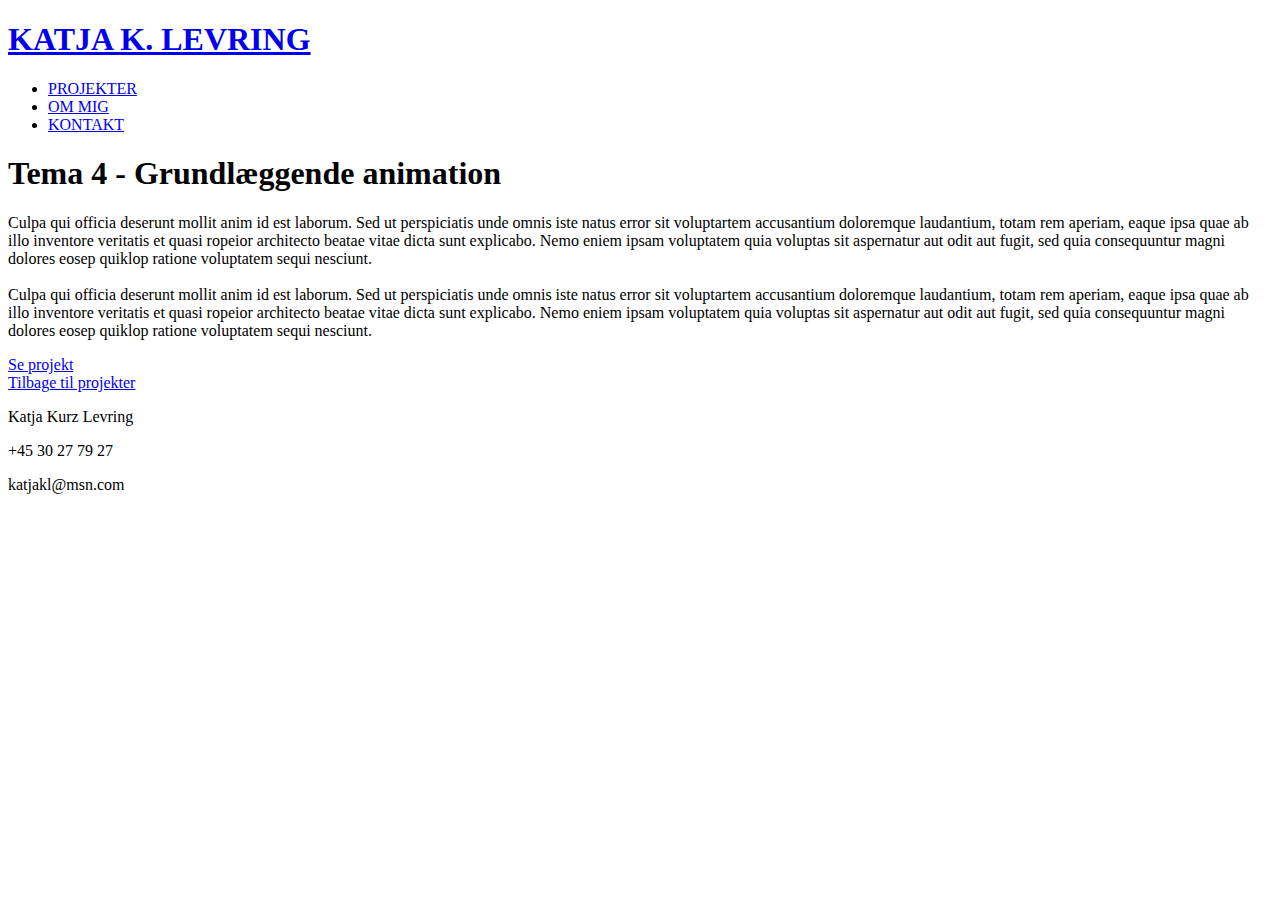
==== animation.html @ d4fc1a8b "animation.html commit" ====
<!DOCTYPE html>
<html lang="da">
<head>
    <meta charset="utf-8">
    <meta name="viewport" content="width=device-width, initial-scale=1.0">
    <title>Tema 4 - Grundlæggende animation</title>
    <link rel="preconnect" href="https://fonts.gstatic.com">
    <link href="https://fonts.googleapis.com/css2?family=Lato&family=Mukta&display=swap" rel="stylesheet">
    <link rel="stylesheet" href="styles/style.css">
</head>

<header>
    <h1><a href="index.html">KATJA K. LEVRING</a></h1>
    <nav>
        <ul class="links">
            <li><a href="projekter.html">PROJEKTER</a></li>
            <li><a href="om_mig.html">OM MIG</a></li>
            <li><a href="kontakt.html">KONTAKT</a></li>
        </ul>
    </nav>
</header>

<body>

    <main>
        
        <section class="animation_text">
            <h1>Tema 4 - Grundlæggende animation</h1>
            <p>Culpa qui officia deserunt mollit anim id est laborum. Sed ut perspiciatis unde omnis iste natus error sit voluptartem accusantium doloremque laudantium, totam rem aperiam, eaque ipsa quae ab illo inventore veritatis et quasi ropeior architecto beatae vitae dicta sunt explicabo. Nemo eniem ipsam voluptatem quia voluptas sit aspernatur aut odit aut fugit, sed quia consequuntur magni dolores eosep quiklop ratione voluptatem sequi nesciunt. <br> <br> Culpa qui officia deserunt mollit anim id est laborum. Sed ut perspiciatis unde omnis iste natus error sit voluptartem accusantium doloremque laudantium, totam rem aperiam, eaque ipsa quae ab illo inventore veritatis et quasi ropeior architecto beatae vitae dicta sunt explicabo. Nemo eniem ipsam voluptatem quia voluptas sit aspernatur aut odit aut fugit, sed quia consequuntur magni dolores eosep quiklop ratione voluptatem sequi nesciunt. </p>
        </section>

        <!-- <button><a href="http://katjalevring.dk/kea/04_animation/spil/index.html" target="_blank">Se projekt</a></button> -->

        <section class="animation_projekt">
            <li><a href="http://katjalevring.dk/kea/04_animation/spil/index.html" target="_blank">Se projekt</a></li>
        </section>

        <!-- <button><a href="projekter.html">Tilbage til projekter</a></button> -->

        <div class="undersider_link">
            <a href="projekter.html">Tilbage til projekter</a>
        </div>


    </main>

    <div class="footer_info">

        <p>Katja Kurz Levring</p>
  
        <p>+45 30 27 79 27</p>
      
        <p>katjakl@msn.com</p>
  
    </div>

    <script src="javascript/script.js"></script>
    <script src="javascript/login.js"></script>
</body>
</html>
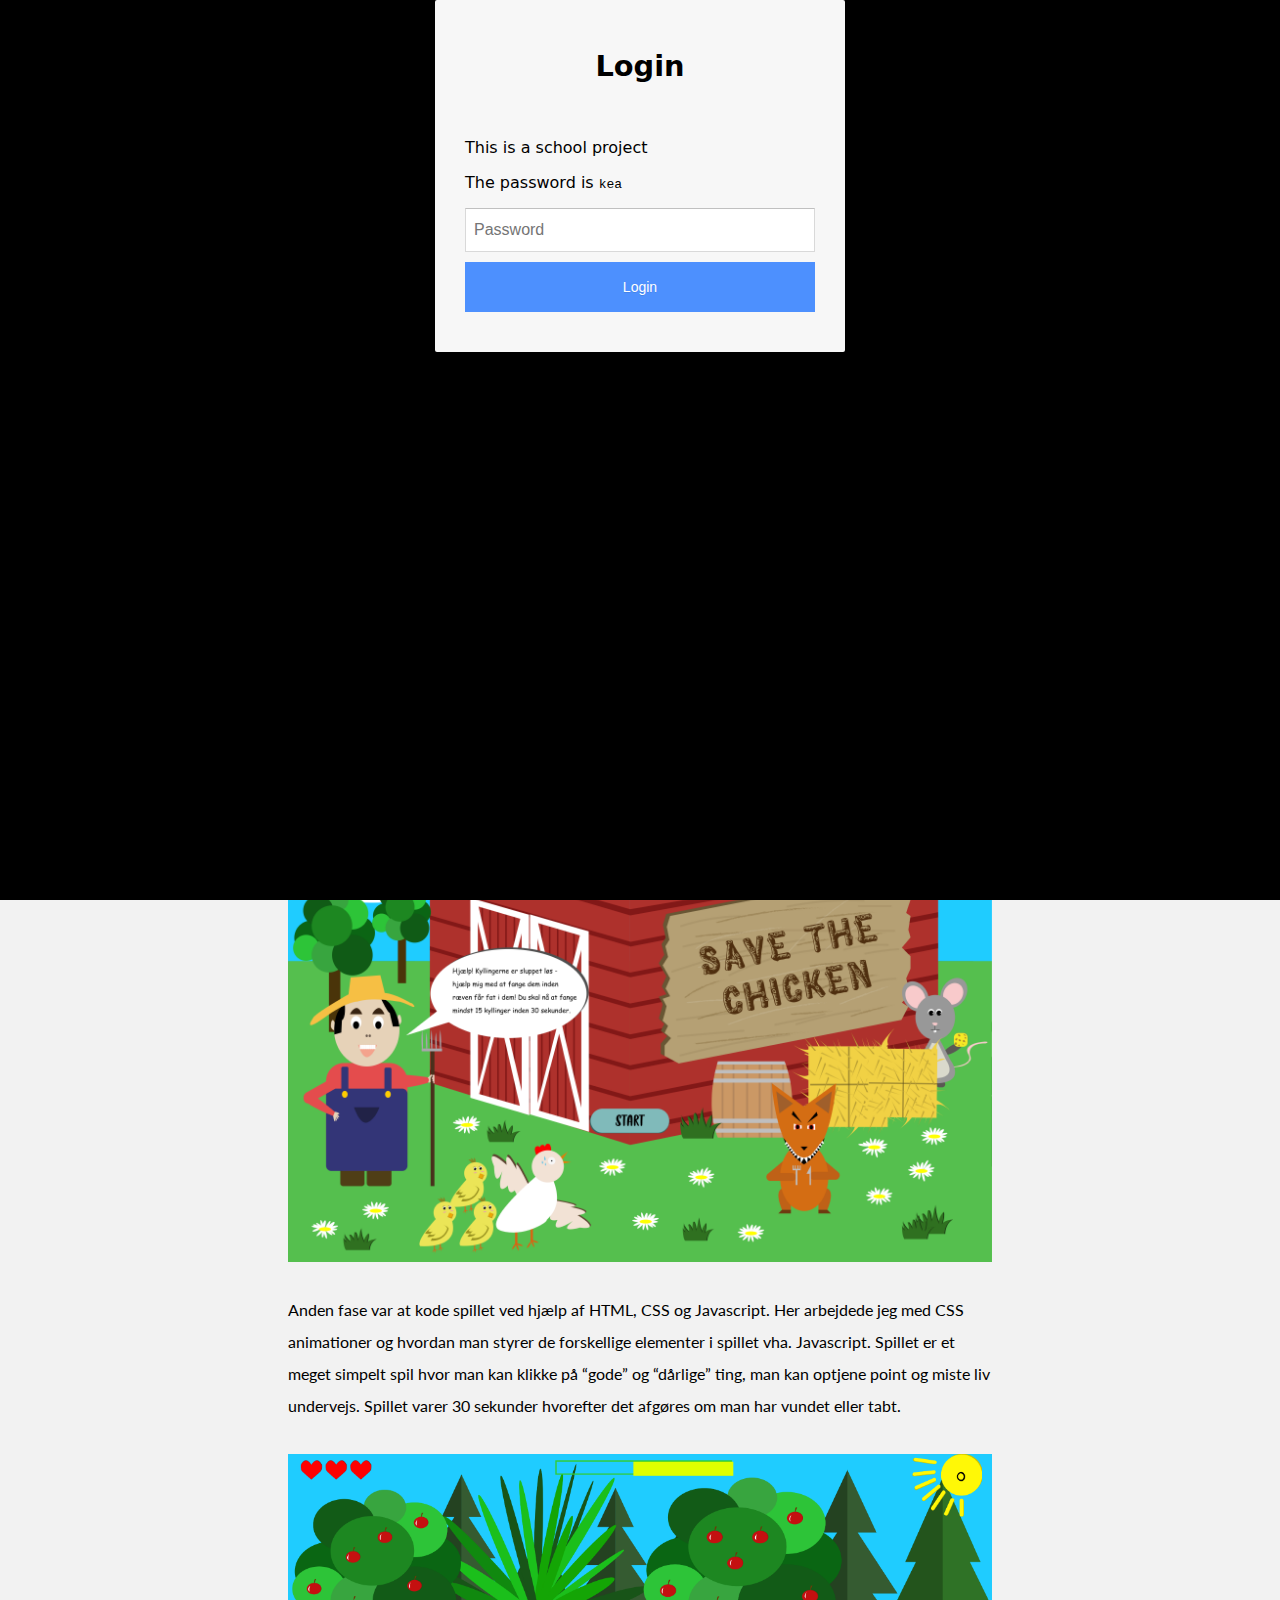
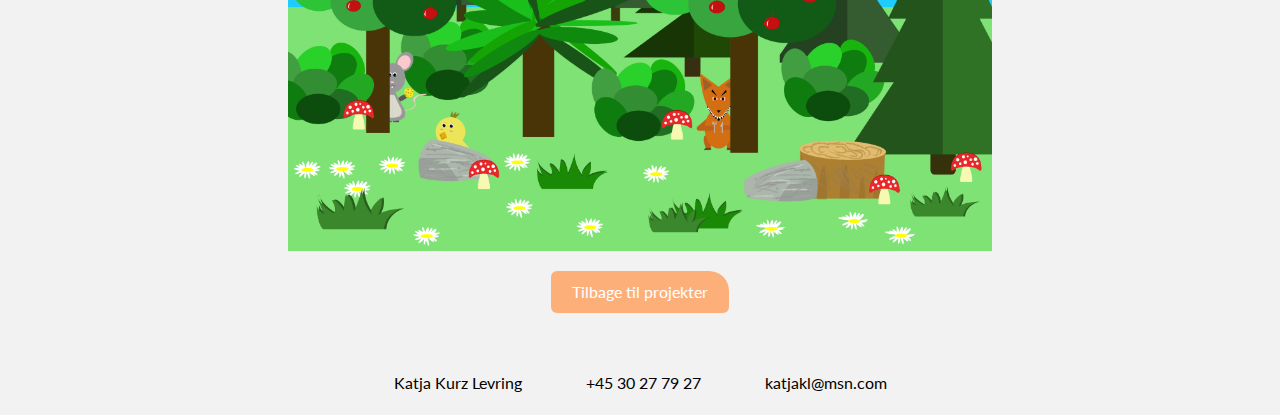
==== commit 72a3defe: "animation" ====
--- a/animation.html
+++ b/animation.html
@@ -24,23 +24,42 @@
 
     <main>
         
-        <section class="animation_text">
+        <section class="animation_grid">
+
+        <section class="animation_intro">
             <h1>Tema 4 - Grundlæggende animation</h1>
-            <p>Culpa qui officia deserunt mollit anim id est laborum. Sed ut perspiciatis unde omnis iste natus error sit voluptartem accusantium doloremque laudantium, totam rem aperiam, eaque ipsa quae ab illo inventore veritatis et quasi ropeior architecto beatae vitae dicta sunt explicabo. Nemo eniem ipsam voluptatem quia voluptas sit aspernatur aut odit aut fugit, sed quia consequuntur magni dolores eosep quiklop ratione voluptatem sequi nesciunt. <br> <br> Culpa qui officia deserunt mollit anim id est laborum. Sed ut perspiciatis unde omnis iste natus error sit voluptartem accusantium doloremque laudantium, totam rem aperiam, eaque ipsa quae ab illo inventore veritatis et quasi ropeior architecto beatae vitae dicta sunt explicabo. Nemo eniem ipsam voluptatem quia voluptas sit aspernatur aut odit aut fugit, sed quia consequuntur magni dolores eosep quiklop ratione voluptatem sequi nesciunt. </p>
+            <p>På dette tema hed opgavebeskrivelsen at vi skulle kode et animationsspil med brug af Javascript. Det skulle have et koncept og ide, som vi selv skulle finde frem til samt design alle elementer og kode spillet helt fra bunden af. Vi skulle også arbejde med aktivitets- og statemachine-
+                diagrammer, som bruges til at planlægge det mere komplicerede interaktive flow. Til sidst skulle det hele præsenteres på et website indeholdende assetliste, dokumentation, beskrivelse af ideen og selve spillet. Du kan se websitet nedenfor, se dokumentationen og prøve spillet.</p>
         </section>
 
-        <!-- <button><a href="http://katjalevring.dk/kea/04_animation/spil/index.html" target="_blank">Se projekt</a></button> -->
 
-        <section class="animation_projekt">
+        <div class="animation_projekt">
             <li><a href="http://katjalevring.dk/kea/04_animation/spil/index.html" target="_blank">Se projekt</a></li>
+        </div>
+
+        <section class="animation_text">
+
+            <p class="animation_paragraf_text">Første fase arbejdede jeg med koncept og ide udvikling til mit spil og begyndte at udarbejde alle de grafiske elementer som skulle indgå i spillet, fx baggrund, spilelementer og UI-elementer. </p>
+
+            <p>Konceptet for mit spil stammer fra børnelegen "Alle mine kyllinger kom hjem". Spillet går simpelthen ud på at du skal fange 15 kyllinger inden tiden er gået, og hvis det ikke lykkedes får ræven fat i dem. Scenen i spillet tager sted i en skov, hvor det skal illustrere at dyrerne gemmer sig og at kyllingerne kommer frem fra sit skjul. Ideen kom sig af at jeg ville lave et børnespil som skulle være farverigt, sjovt og sødt på samme tid. Jeg ville gerne inkorporere en konflikt i spillet, hvilket gør det mere sjovt og udfordrende for spilleren. Her kom jeg til at tænke på legen, som jeg selv har leget meget i min barndom. Der havde jeg både en mulig konflikt, samtidig med at mine ønsker om farver og sjov kom i spil. </p>
+
+            <div class="amination_spilskaerm">
+                <img src="images/animation/animation_spilskaerm.png" alt="Spilskærm">
+            </div>
+
+            <p>Anden fase var at kode spillet ved hjælp af HTML, CSS og Javascript.  Her arbejdede jeg med CSS animationer og hvordan man styrer de forskellige elementer i spillet vha. Javascript. Spillet er et meget simpelt spil hvor man kan klikke på “gode” og “dårlige” ting, man kan optjene point og miste liv undervejs. Spillet varer 30 sekunder hvorefter det afgøres om man har vundet eller tabt.</p>
+            
+            <div class="animation_spilscene">
+                <img src="images/animation/animation_spilscene.png" alt="Spilleskærm">
+            </div>
+
         </section>
 
-        <!-- <button><a href="projekter.html">Tilbage til projekter</a></button> -->
+    </section>
 
         <div class="undersider_link">
             <a href="projekter.html">Tilbage til projekter</a>
         </div>
-
 
     </main>
 
--- a/styles/style.css
+++ b/styles/style.css
@@ -0,0 +1,737 @@
+/********* GENERELT **********/
+
+* {
+  margin: 0;
+  box-sizing: border-box;
+}
+
+img,
+video {
+  display: block;
+  width: 100%;
+  height: auto;
+}
+
+html {
+  --primary: #f2f2f2;
+  --secondary: #fff;
+  --accent: #fdaf7a;
+  --heading: #000;
+
+  --h1Text: "Mukta", sans-serif;
+  --h2Text: "Mukta", sans-serif;
+  --h3Text: "Mukta", sans-serif;
+  --h4Text: "Mukta", sans-serif;
+  --h5Text: "Mukta", sans-serif;
+  --paragraph: "Lato", sans-serif;
+
+  --space-xxs: 0.25rem;
+  --space-xs: 0.8rem;
+  --space-sm: 1rem;
+  --space-md: 1.5rem;
+  --space-lg: 2rem;
+  --space-xl: 3rem;
+  --space-xxl: 6rem;
+
+  background-color: var(--primary);
+}
+
+/* header {
+    padding-top: 1rem;
+  } */
+
+/********** MENU  ************/
+
+.links {
+  display: flex;
+  text-decoration: none;
+  list-style: none;
+  color: var(--heading);
+  padding-inline: 0;
+  padding-block: 1rem;
+  justify-content: space-evenly;
+  color: var(--heading);
+}
+
+.links a {
+  color: var(--heading);
+  text-decoration: none;
+  font-size: 0.8rem;
+  font-family: var(--paragraph);
+}
+
+h1 a {
+  font-size: 1.5rem;
+  font-family: var(--h1Text);
+  text-decoration: none;
+  color: var(--heading);
+}
+
+/********** FOOTER  ************/
+
+.footer_info {
+  padding-block: 1rem;
+}
+
+.footer_info p {
+  padding-inline: 2rem;
+  padding-block: 0rem;
+}
+
+/************ LINKS **************/
+
+.cv_link,
+.projekter_link,
+.om_mig_link,
+.kontakt_link,
+.web_projekt,
+.ux_projekt,
+.animation_projekt,
+.indhold_projekt,
+.indhold_pilot,
+.undersider_link,
+.indhold_dokumentation {
+  text-align: center;
+  list-style: none;
+}
+
+.cv_link a,
+.projekter_link a,
+.om_mig_link a,
+.kontakt_link a,
+.web_projekt a,
+.ux_projekt a,
+.animation_projekt a,
+.indhold_projekt a,
+.indhold_pilot a,
+.undersider_link a,
+.indhold_dokumentation a {
+  font-family: var(--paragraph);
+  text-decoration: none;
+  background-color: var(--accent);
+  border-radius: 6px 20px 6px 6px;
+  color: var(--secondary);
+  padding: 0.7rem 1.3rem 0.7rem 1.3rem;
+  margin-top: 0.5rem;
+  font-size: 0.8rem;
+}
+
+.links_forside {
+  display: flex;
+  justify-content: space-evenly;
+}
+
+.projekter_link,
+.om_mig_link,
+.kontakt_link {
+  margin-block: 4rem;
+  padding-inline: 0.2rem;
+}
+
+.undersider_link {
+  padding-block: 2rem 3rem;
+  padding-left: 0rem;
+}
+
+/************* KONTAKTFORMULAR **************/
+
+.kontakt_formular {
+  background-color: var(--secondary);
+  margin-inline: 2rem;
+  margin-bottom: 2rem;
+  border-inline: 0.3rem solid var(--accent);
+  border-block: 0.3rem solid var(--accent);
+}
+
+form label {
+  font-family: var(--paragraph);
+  font-size: 0.8rem;
+  color: var(--heading);
+  margin-block: 0.5rem;
+}
+
+label,
+input,
+textarea,
+select,
+button {
+  display: block;
+}
+
+.form_felt {
+  display: grid;
+}
+
+form {
+  /* grid-column: 2/3; */
+  padding: 2rem;
+}
+
+button {
+  margin-top: 1rem;
+  border: 0;
+  background: var(--accent);
+  padding: 0.75rem;
+  border-radius: 6px 20px 6px 6px;
+  color: #fff;
+  text-decoration: none;
+  margin-block: 2rem 1rem;
+}
+
+button a {
+  text-decoration: none;
+  color: #fff;
+}
+
+/************ FONTE **************/
+
+h1 {
+  font-family: var(--h1Text);
+  color: var(--heading);
+  text-align: center;
+  font-size: 1.7rem;
+  padding-top: 1rem;
+}
+
+h2 {
+  font-family: var(--h2Text);
+  color: var(--heading);
+  text-align: center;
+  font-size: 1.4rem;
+}
+
+h3 {
+  font-family: var(--h3Text);
+  color: var(--heading);
+  text-align: center;
+  font-size: 1.2rem;
+}
+
+h4 {
+  font-family: var(--h4Text);
+  color: var(--heading);
+  text-align: center;
+  font-size: 1rem;
+  padding-inline: 1rem;
+  padding-bottom: 1rem;
+}
+
+h5 {
+  font-family: var(--h5Text);
+  color: var(--heading);
+  text-align: center;
+  font-size: 0.9rem;
+}
+
+p {
+  font-family: var(--paragraph);
+  color: var(--heading);
+  text-align: left;
+  padding-inline: 2rem;
+  padding-block: 2rem 2rem;
+  line-height: 2;
+  font-size: var(--space-xs);
+}
+
+/************* FORSIDE *************/
+
+.hero {
+  display: grid;
+  align-items: center;
+  grid-template-rows: 1fr auto auto 1fr;
+  /* margin-inline: 2rem; */
+}
+
+.hero h1 {
+  grid-area: 2/1;
+  text-align: center;
+  color: var(--secondary);
+  font-size: 1.7rem;
+  letter-spacing: 1rem;
+}
+
+.hero video {
+  grid-area: 1/1;
+  grid-row: 1/5;
+}
+
+/* .forside_splash {
+    display: grid;
+  }
+  
+  .forside_splash h1 {
+    grid-area: 1/1;
+  } */
+
+.forside_grid {
+  background-color: var(--secondary);
+  margin-inline: 2rem;
+  margin-bottom: 2rem;
+  border-inline: 0.3rem solid var(--accent);
+  border-block: 0.3rem solid var(--accent);
+}
+
+.forside_grid h2 {
+  margin-top: 2rem;
+}
+
+.forside_grid img {
+  padding-inline: 2rem;
+  margin-bottom: 2rem;
+}
+
+/************* PROJEKTER *************/
+
+.section_wrapper a {
+  font-family: var(--h3Text);
+  color: var(--heading);
+  font-size: 1.2rem;
+  text-decoration: none;
+}
+
+.section_wrapper div {
+  padding-block: 1.5rem;
+  text-align: center;
+}
+
+.section_wrapper img {
+  padding-inline: 2rem;
+}
+
+.projekter_border {
+  background-color: var(--secondary);
+  margin-inline: 2rem;
+  margin-bottom: 2rem;
+  border-inline: 0.3rem solid var(--accent);
+  border-block: 0.3rem solid var(--accent);
+}
+
+/************* OM MIG ****************/
+
+.om_mig_info {
+  padding-block: 2rem 2rem;
+}
+
+.om_mig_info h4 {
+  padding-bottom: 0;
+}
+
+.om_mig_info div {
+  padding-bottom: 1.5rem;
+}
+
+.om_mig_info p {
+  text-align: center;
+  padding-block: 0;
+}
+
+.hvem_er_jeg p {
+  padding-bottom: 3.5rem;
+}
+
+.lille_info {
+  padding-top: 2rem;
+}
+
+.section_wrapper1,
+.section_wrapper2 {
+  background-color: var(--secondary);
+  margin-inline: 2rem;
+  border-inline: 0.3rem solid var(--accent);
+  border-block: 0.3rem solid var(--accent);
+  margin-bottom: 2rem;
+}
+
+.section_wrapper1 h3,
+.section_wrapper2 h3 {
+  padding-block: 2rem;
+}
+
+.section_wrapper1 p,
+.section_wrapper2 p {
+  padding-inline: 2rem;
+  text-align: center;
+}
+
+/************* KONTAKT ***************/
+/************* GRUNDLÆGGEENDE WEB *************/
+
+.styletile_web img,
+.moodboard_web img,
+.favicon_web img {
+  padding-inline: 2rem;
+}
+.moodboard_web1 img,
+.splash_web img,
+.collage_web img {
+  padding-inline: 2rem;
+  padding-top: 2rem;
+}
+/************* GRUNDLÆGGEENDE UX *************/
+
+/************* GRUNDLÆGGEENDE ANIMATION *************/
+
+.amination_spilskaerm,
+.animation_spilscene {
+  padding-inline: 2rem;
+}
+
+.animation_intro h1 {
+  padding-inline: 2rem;
+}
+
+.animation_paragraf_text {
+  padding-bottom: 0rem;
+}
+
+/************* GRUNDLÆGGEENDE INDHOLD *************/
+
+.indhold_splash,
+.indhold_moodboard,
+.indhold_styletile_gammel,
+.indhold_styletile_ny,
+.indhold_bert,
+.indhold_video {
+  padding-inline: 2rem;
+}
+
+.indhold_splash,
+.indhold_styletile_gammel {
+  padding-block: 2rem;
+}
+
+.indhold_test_text {
+  padding-top: 0rem;
+}
+
+@media (min-width: 800px) {
+  /************ FONTE **************/
+
+  h1 {
+    text-align: center;
+    font-size: 1.7rem;
+    padding-top: 1rem;
+  }
+
+  h2 {
+    text-align: center;
+    font-size: 1.4rem;
+  }
+
+  h3 {
+    text-align: center;
+    font-size: 1.5rem;
+  }
+
+  h4 {
+    text-align: center;
+    font-size: 1rem;
+    padding-inline: 1rem;
+    padding-bottom: 1rem;
+  }
+
+  h5 {
+    text-align: center;
+    font-size: 1.2rem;
+  }
+
+  p {
+    text-align: left;
+    padding-inline: 2rem;
+    padding-block: 2rem 2rem;
+    line-height: 2;
+    font-size: var(--space-sm);
+  }
+
+  /************* MENU OG FOOTER ***************/
+
+  header h1 {
+    text-align: left;
+    padding-left: 2rem;
+  }
+
+  h1 a {
+    font-size: 2.3rem;
+  }
+
+  .links {
+    display: flex;
+    padding-inline: 0;
+    padding-top: 0rem;
+    padding-left: 2rem;
+    justify-content: end;
+  }
+
+  .links a {
+    color: var(--heading);
+    text-decoration: none;
+    font-size: 1rem;
+    font-family: var(--paragraph);
+    padding-inline: 2rem;
+    padding-top: 0rem;
+  }
+
+  .footer_info {
+    display: flex;
+    justify-content: center;
+    background-color: var(--primary);
+    padding-block: 1rem;
+  }
+
+  .footer_info p {
+    padding-inline: 2rem;
+    padding-block: 0rem;
+  }
+
+  /************* LINKS **************/
+
+  .cv_link,
+  .projekter_link,
+  .om_mig_link,
+  .kontakt_link,
+  .web_projekt,
+  .ux_projekt,
+  .animation_projekt,
+  .indhold_projekt,
+  .indhold_pilot,
+  .undersider_link,
+  .indhold_dokumentation {
+    text-align: center;
+    list-style: none;
+  }
+
+  .cv_link a,
+  .projekter_link a,
+  .om_mig_link a,
+  .kontakt_link a,
+  .web_projekt a,
+  .ux_projekt a,
+  .animation_projekt a,
+  .indhold_projekt a,
+  .indhold_pilot a,
+  .undersider_link a,
+  .indhold_dokumentation a {
+    font-family: var(--paragraph);
+    text-decoration: none;
+    background-color: var(--accent);
+    border-radius: 6px 20px 6px 6px;
+    color: var(--secondary);
+    padding: 0.7rem 1.3rem 0.7rem 1.3rem;
+    margin-top: 0.5rem;
+    font-size: 1rem;
+  }
+
+  .links_forside {
+    display: flex;
+    justify-content: space-evenly;
+  }
+
+  .projekter_link,
+  .om_mig_link,
+  .kontakt_link {
+    margin-block: 4rem;
+    padding-inline: 0.2rem;
+  }
+
+  .undersider_link {
+    padding-block: 2rem 3rem;
+    padding-left: 0rem;
+  }
+
+  /************* FORSIDE *************/
+
+  .hero {
+    display: grid;
+    align-items: center;
+    grid-template-rows: 1fr auto auto 1fr;
+    margin-inline: 2rem;
+  }
+
+  .hero h1 {
+    grid-area: 2/1;
+    text-align: center;
+    color: var(--secondary);
+    font-size: 5rem;
+    letter-spacing: 1rem;
+  }
+
+  .hero video {
+    grid-area: 1/1;
+    grid-row: 1/5;
+  }
+
+  .links_forside {
+    grid-area: 3/1;
+    padding-inline: 0rem;
+    margin-inline: 18rem;
+  }
+
+  .links_forside a {
+    background-color: rgba(255, 148, 77, 0.5);
+  }
+
+  .forside_grid {
+    display: grid;
+    grid-template-columns: 1fr 1fr;
+
+    margin-bottom: 5rem;
+    margin-top: 5rem;
+    padding-bottom: 0rem;
+  }
+
+  .forside_portraet {
+    padding-top: 2rem;
+    /* max-width: 56.25vw;
+      height: 56.25vw; */
+    margin-bottom: 0rem;
+  }
+
+  .velkommen {
+    padding-bottom: 0rem;
+  }
+
+  /************* PROJEKTER *************/
+
+  .section_wrapper {
+    display: grid;
+    grid-template-columns: 1fr 1fr;
+    padding-inline: 8rem;
+  }
+
+  .projekter_text {
+    display: grid;
+    grid-template-columns: 1fr 3fr 1fr;
+    grid-column: 2/3;
+    margin-bottom: 2rem;
+  }
+
+  .projekter_p {
+    grid-column: 2/3;
+  }
+
+  .section_wrapper h4 {
+    font-size: 1rem;
+  }
+
+  /************* OM MIG *************/
+
+  .om_mig_overst_sektion {
+    display: grid;
+    grid-template-columns: 1fr 1fr;
+    grid-template-rows: 1fr auto 1fr;
+    margin-bottom: 2rem;
+  }
+
+  .om_mig_splash {
+    grid-column: 1/3;
+    grid-row: 1/4;
+    padding-inline: 2rem;
+    text-align: center;
+  }
+
+  .om_mig_info {
+    grid-column: 2/3;
+    grid-row: 2/3;
+  }
+
+  .om_mig_grid {
+    display: grid;
+    grid-template-columns: 1fr 3fr 1fr;
+  }
+
+  .om_mig_info,
+  .hvem_er_jeg,
+  .cv_link,
+  .lille_info,
+  .section_wrapper1,
+  .section_wrapper2 {
+    grid-column: 2/3;
+  }
+
+  .om_mig_info {
+    background-color: rgba(255, 255, 255, 0.4);
+    margin-inline: 10rem;
+  }
+
+  .om_mig_info p {
+    text-align: center;
+    padding-inline: 2rem;
+    line-height: 2;
+    font-size: var(--space-xs);
+  }
+
+  .om_mig_info h4 {
+    font-size: 1.1rem;
+  }
+
+  .om_mig_info h3 {
+    font-size: 1.2rem;
+  }
+
+  /************* KONTAKT **************/
+
+  .kontakt_grid {
+    display: grid;
+    grid-template-columns: 1fr 2fr 1fr;
+  }
+
+  .kontakt_tekst {
+    grid-column: 2/3;
+  }
+
+  .kontakt_formular {
+    grid-column: 2/3;
+  }
+
+  /************* GRUNDLÆGGEENDE WEB *************/
+
+  .web_grid {
+    display: grid;
+    grid-template-columns: 1fr 3fr 1fr;
+  }
+  .web_intro,
+  .web_projekt,
+  .web_text {
+    grid-column: 2/3;
+  }
+
+  /************* GRUNDLÆGGEENDE UX *************/
+
+  .web_grid {
+    display: grid;
+    grid-template-columns: 1fr 3fr 1fr;
+  }
+  .web_intro,
+  .web_projekt,
+  .web_tekst {
+    grid-column: 2/3;
+  }
+
+  /************* GRUNDLÆGGEENDE ANIMATION *************/
+
+  .animation_grid {
+    display: grid;
+    grid-template-columns: 1fr 3fr 1fr;
+  }
+  .animation_intro,
+  .animation_projekt,
+  .animation_text {
+    grid-column: 2/3;
+  }
+
+  /************* GRUNDLÆGGEENDE INDHOLD *************/
+
+  .indhold_grid {
+    display: grid;
+    grid-template-columns: 1fr 3fr 1fr;
+  }
+  .indhold_intro,
+  .indhold_pilot_text,
+  .indhold_redesign_text {
+    grid-column: 2/3;
+  }
+  /* .indhold_video {
+    margin-inline: 2rem;
+    margin-block: 2rem;
+  } */
+}
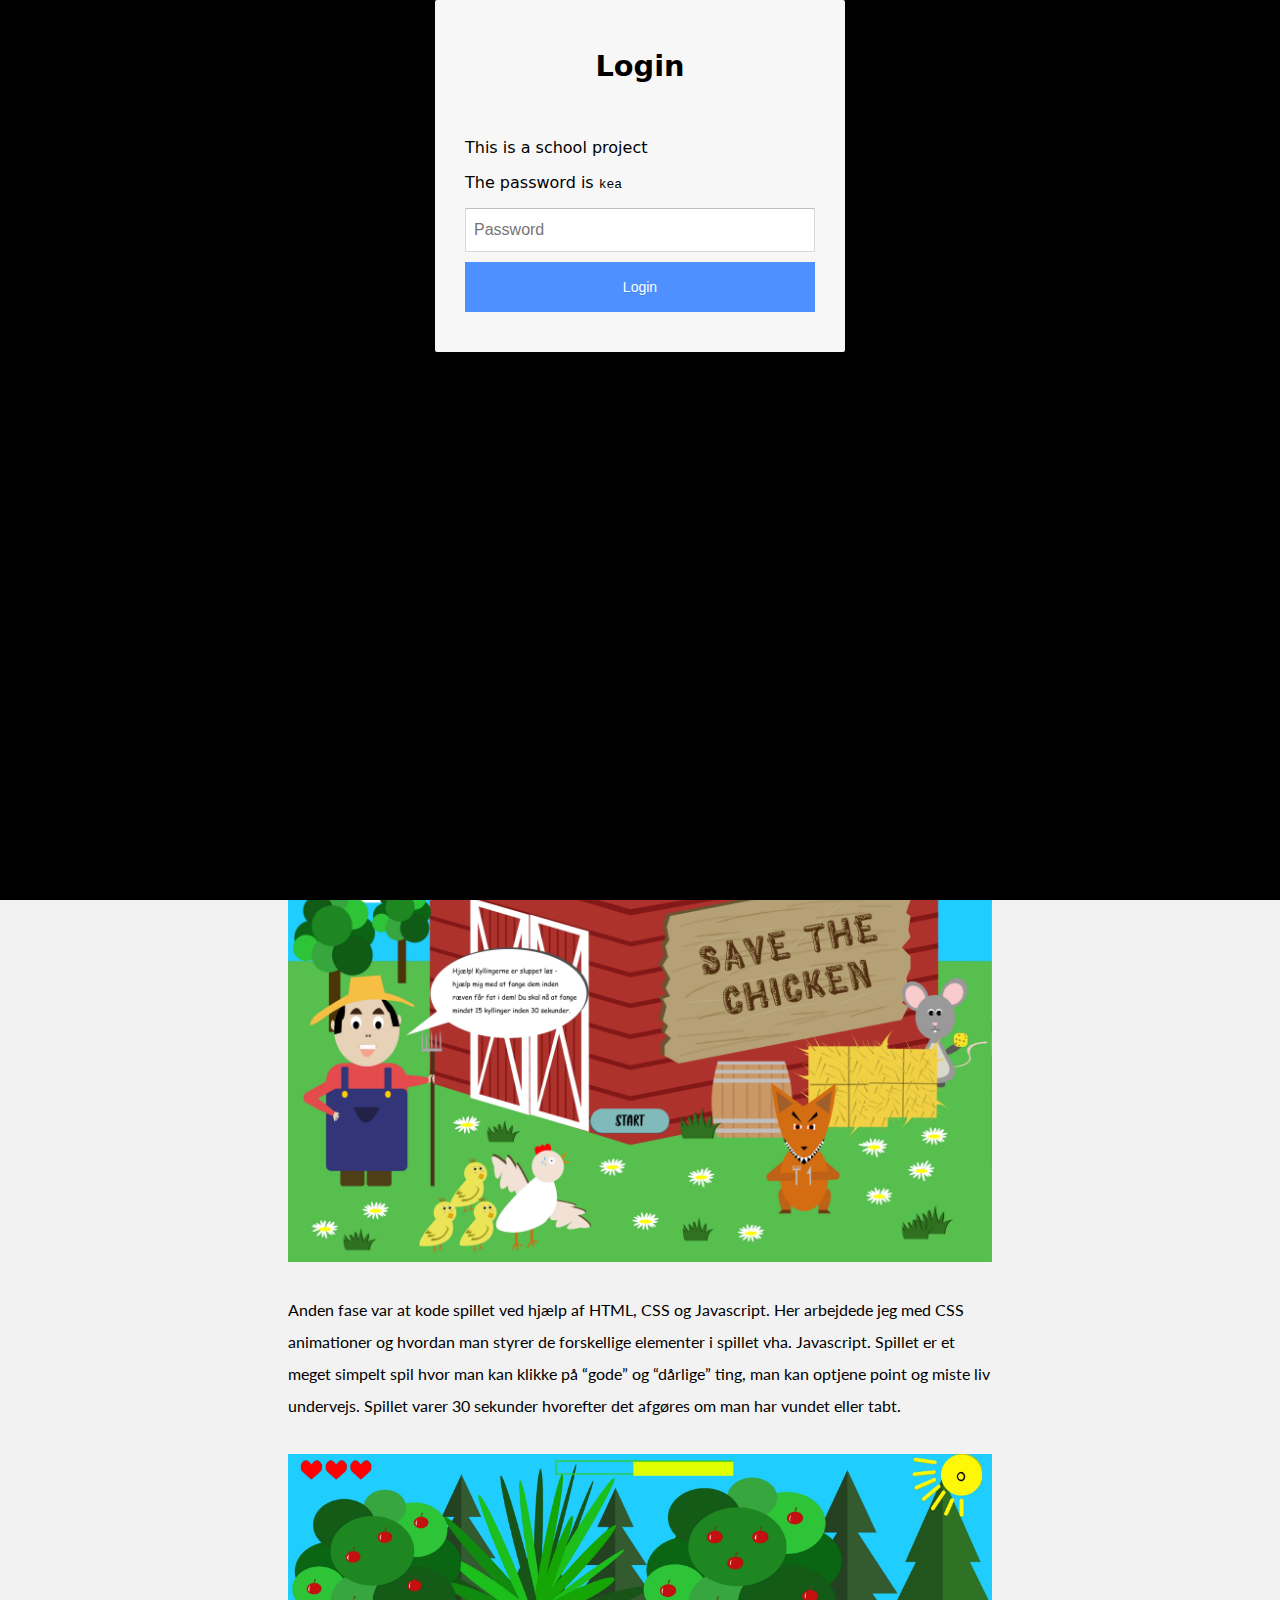
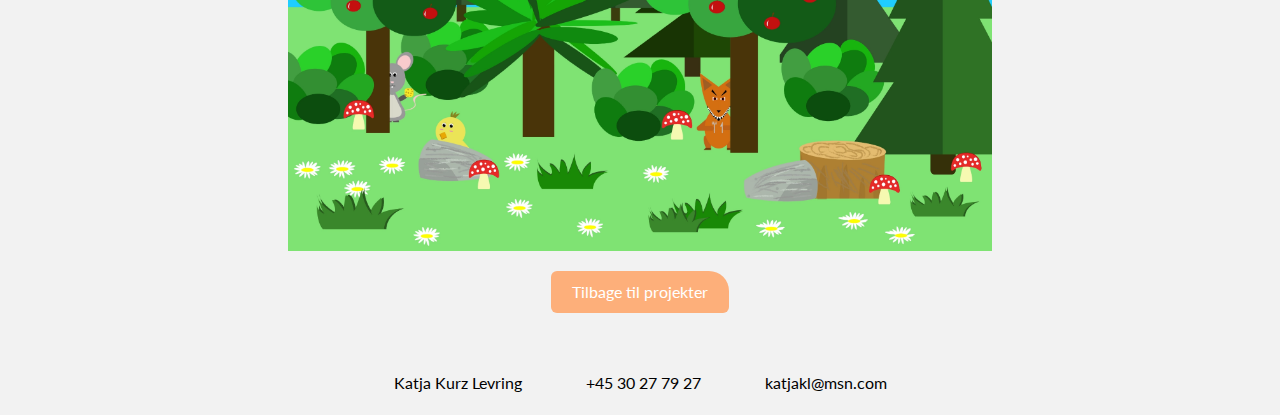
==== commit 2d585fac: "billeder webp" ====
--- a/animation.html
+++ b/animation.html
@@ -33,24 +33,24 @@
         </section>
 
 
-        <div class="animation_projekt">
-            <li><a href="http://katjalevring.dk/kea/04_animation/spil/index.html" target="_blank">Se projekt</a></li>
-        </div>
+        <section class="animation_text">
 
-        <section class="animation_text">
+            <div class="animation_projekt">
+                <li><a href="http://katjalevring.dk/kea/04_animation/spil/index.html" target="_blank">Se projekt</a></li>
+            </div>
 
             <p class="animation_paragraf_text">Første fase arbejdede jeg med koncept og ide udvikling til mit spil og begyndte at udarbejde alle de grafiske elementer som skulle indgå i spillet, fx baggrund, spilelementer og UI-elementer. </p>
 
             <p>Konceptet for mit spil stammer fra børnelegen "Alle mine kyllinger kom hjem". Spillet går simpelthen ud på at du skal fange 15 kyllinger inden tiden er gået, og hvis det ikke lykkedes får ræven fat i dem. Scenen i spillet tager sted i en skov, hvor det skal illustrere at dyrerne gemmer sig og at kyllingerne kommer frem fra sit skjul. Ideen kom sig af at jeg ville lave et børnespil som skulle være farverigt, sjovt og sødt på samme tid. Jeg ville gerne inkorporere en konflikt i spillet, hvilket gør det mere sjovt og udfordrende for spilleren. Her kom jeg til at tænke på legen, som jeg selv har leget meget i min barndom. Der havde jeg både en mulig konflikt, samtidig med at mine ønsker om farver og sjov kom i spil. </p>
 
             <div class="amination_spilskaerm">
-                <img src="images/animation/animation_spilskaerm.png" alt="Spilskærm">
+                <img src="images/animation/animation_spilskaerm.webp" alt="Spilskærm">
             </div>
 
             <p>Anden fase var at kode spillet ved hjælp af HTML, CSS og Javascript.  Her arbejdede jeg med CSS animationer og hvordan man styrer de forskellige elementer i spillet vha. Javascript. Spillet er et meget simpelt spil hvor man kan klikke på “gode” og “dårlige” ting, man kan optjene point og miste liv undervejs. Spillet varer 30 sekunder hvorefter det afgøres om man har vundet eller tabt.</p>
             
             <div class="animation_spilscene">
-                <img src="images/animation/animation_spilscene.png" alt="Spilleskærm">
+                <img src="images/animation/animation_spilscene.webp" alt="Spilleskærm">
             </div>
 
         </section>
--- a/styles/style.css
+++ b/styles/style.css
@@ -36,10 +36,6 @@
   background-color: var(--primary);
 }
 
-/* header {
-    padding-top: 1rem;
-  } */
-
 /********** MENU  ************/
 
 .links {
@@ -85,7 +81,8 @@
 .om_mig_link,
 .kontakt_link,
 .web_projekt,
-.ux_projekt,
+.ux_prototype,
+.ux_pitch,
 .animation_projekt,
 .indhold_projekt,
 .indhold_pilot,
@@ -100,7 +97,8 @@
 .om_mig_link a,
 .kontakt_link a,
 .web_projekt a,
-.ux_projekt a,
+.ux_prototype a,
+.ux_pitch a,
 .animation_projekt a,
 .indhold_projekt a,
 .indhold_pilot a,
@@ -135,7 +133,11 @@
 
 /************* KONTAKTFORMULAR **************/
 
-.kontakt_formular {
+.kontakt_formular,
+.forside_grid,
+.projekter_border,
+.om_mig_uddannelse,
+.om_mig_erhverserfaring {
   background-color: var(--secondary);
   margin-inline: 2rem;
   margin-bottom: 2rem;
@@ -255,22 +257,6 @@
   grid-row: 1/5;
 }
 
-/* .forside_splash {
-    display: grid;
-  }
-  
-  .forside_splash h1 {
-    grid-area: 1/1;
-  } */
-
-.forside_grid {
-  background-color: var(--secondary);
-  margin-inline: 2rem;
-  margin-bottom: 2rem;
-  border-inline: 0.3rem solid var(--accent);
-  border-block: 0.3rem solid var(--accent);
-}
-
 .forside_grid h2 {
   margin-top: 2rem;
 }
@@ -298,14 +284,6 @@
   padding-inline: 2rem;
 }
 
-.projekter_border {
-  background-color: var(--secondary);
-  margin-inline: 2rem;
-  margin-bottom: 2rem;
-  border-inline: 0.3rem solid var(--accent);
-  border-block: 0.3rem solid var(--accent);
-}
-
 /************* OM MIG ****************/
 
 .om_mig_info {
@@ -333,27 +311,17 @@
   padding-top: 2rem;
 }
 
-.section_wrapper1,
-.section_wrapper2 {
-  background-color: var(--secondary);
-  margin-inline: 2rem;
-  border-inline: 0.3rem solid var(--accent);
-  border-block: 0.3rem solid var(--accent);
-  margin-bottom: 2rem;
-}
-
-.section_wrapper1 h3,
-.section_wrapper2 h3 {
+.om_mig_uddannelse h3,
+.om_mig_erhverserfaring h3 {
   padding-block: 2rem;
 }
 
-.section_wrapper1 p,
-.section_wrapper2 p {
-  padding-inline: 2rem;
-  text-align: center;
-}
-
-/************* KONTAKT ***************/
+.om_mig_uddannelse p,
+.om_mig_erhverserfaring p {
+  padding-inline: 2rem;
+  text-align: center;
+}
+
 /************* GRUNDLÆGGEENDE WEB *************/
 
 .styletile_web img,
@@ -490,7 +458,8 @@
   .om_mig_link,
   .kontakt_link,
   .web_projekt,
-  .ux_projekt,
+  .ux_prototype,
+  .ux_pitch,
   .animation_projekt,
   .indhold_projekt,
   .indhold_pilot,
@@ -505,7 +474,8 @@
   .om_mig_link a,
   .kontakt_link a,
   .web_projekt a,
-  .ux_projekt a,
+  .ux_prototype a,
+  .ux_pitch a,
   .animation_projekt a,
   .indhold_projekt a,
   .indhold_pilot a,
@@ -598,15 +568,8 @@
     padding-inline: 8rem;
   }
 
-  .projekter_text {
-    display: grid;
-    grid-template-columns: 1fr 3fr 1fr;
-    grid-column: 2/3;
+  .projekter_intro {
     margin-bottom: 2rem;
-  }
-
-  .projekter_p {
-    grid-column: 2/3;
   }
 
   .section_wrapper h4 {
@@ -634,104 +597,57 @@
     grid-row: 2/3;
   }
 
-  .om_mig_grid {
+  .om_mig_info {
+    background-color: rgba(255, 255, 255, 0.4);
+    margin-inline: 10rem;
+  }
+
+  .om_mig_info p {
+    text-align: center;
+    padding-inline: 2rem;
+    line-height: 2;
+    font-size: var(--space-xs);
+  }
+
+  .om_mig_info h4 {
+    font-size: 1.1rem;
+  }
+
+  .om_mig_info h3 {
+    font-size: 1.2rem;
+  }
+
+  /************* OM MIG, KONTAKT, GRUNDLÆGGEENDE WEB, UX, ANIMATION, INDHOLD GRID *************/
+
+  .projekter_intro,
+  .om_mig_grid,
+  .kontakt_grid,
+  .web_grid,
+  .ux_grid,
+  .animation_grid,
+  .indhold_grid {
     display: grid;
     grid-template-columns: 1fr 3fr 1fr;
   }
 
+  .projekter_text,
   .om_mig_info,
   .hvem_er_jeg,
   .cv_link,
   .lille_info,
-  .section_wrapper1,
-  .section_wrapper2 {
-    grid-column: 2/3;
-  }
-
-  .om_mig_info {
-    background-color: rgba(255, 255, 255, 0.4);
-    margin-inline: 10rem;
-  }
-
-  .om_mig_info p {
-    text-align: center;
-    padding-inline: 2rem;
-    line-height: 2;
-    font-size: var(--space-xs);
-  }
-
-  .om_mig_info h4 {
-    font-size: 1.1rem;
-  }
-
-  .om_mig_info h3 {
-    font-size: 1.2rem;
-  }
-
-  /************* KONTAKT **************/
-
-  .kontakt_grid {
-    display: grid;
-    grid-template-columns: 1fr 2fr 1fr;
-  }
-
-  .kontakt_tekst {
-    grid-column: 2/3;
-  }
-
-  .kontakt_formular {
-    grid-column: 2/3;
-  }
-
-  /************* GRUNDLÆGGEENDE WEB *************/
-
-  .web_grid {
-    display: grid;
-    grid-template-columns: 1fr 3fr 1fr;
-  }
+  .om_mig_uddannelse,
+  .om_mig_erhverserfaring,
+  .kontakt_formular,
+  .kontakt_tekst,
   .web_intro,
-  .web_projekt,
-  .web_text {
-    grid-column: 2/3;
-  }
-
-  /************* GRUNDLÆGGEENDE UX *************/
-
-  .web_grid {
-    display: grid;
-    grid-template-columns: 1fr 3fr 1fr;
-  }
-  .web_intro,
-  .web_projekt,
-  .web_tekst {
-    grid-column: 2/3;
-  }
-
-  /************* GRUNDLÆGGEENDE ANIMATION *************/
-
-  .animation_grid {
-    display: grid;
-    grid-template-columns: 1fr 3fr 1fr;
-  }
+  .web_text,
+  .ux_intro,
+  .ux_text,
   .animation_intro,
-  .animation_projekt,
-  .animation_text {
-    grid-column: 2/3;
-  }
-
-  /************* GRUNDLÆGGEENDE INDHOLD *************/
-
-  .indhold_grid {
-    display: grid;
-    grid-template-columns: 1fr 3fr 1fr;
-  }
+  .animation_text,
   .indhold_intro,
   .indhold_pilot_text,
   .indhold_redesign_text {
     grid-column: 2/3;
   }
-  /* .indhold_video {
-    margin-inline: 2rem;
-    margin-block: 2rem;
-  } */
-}
+}
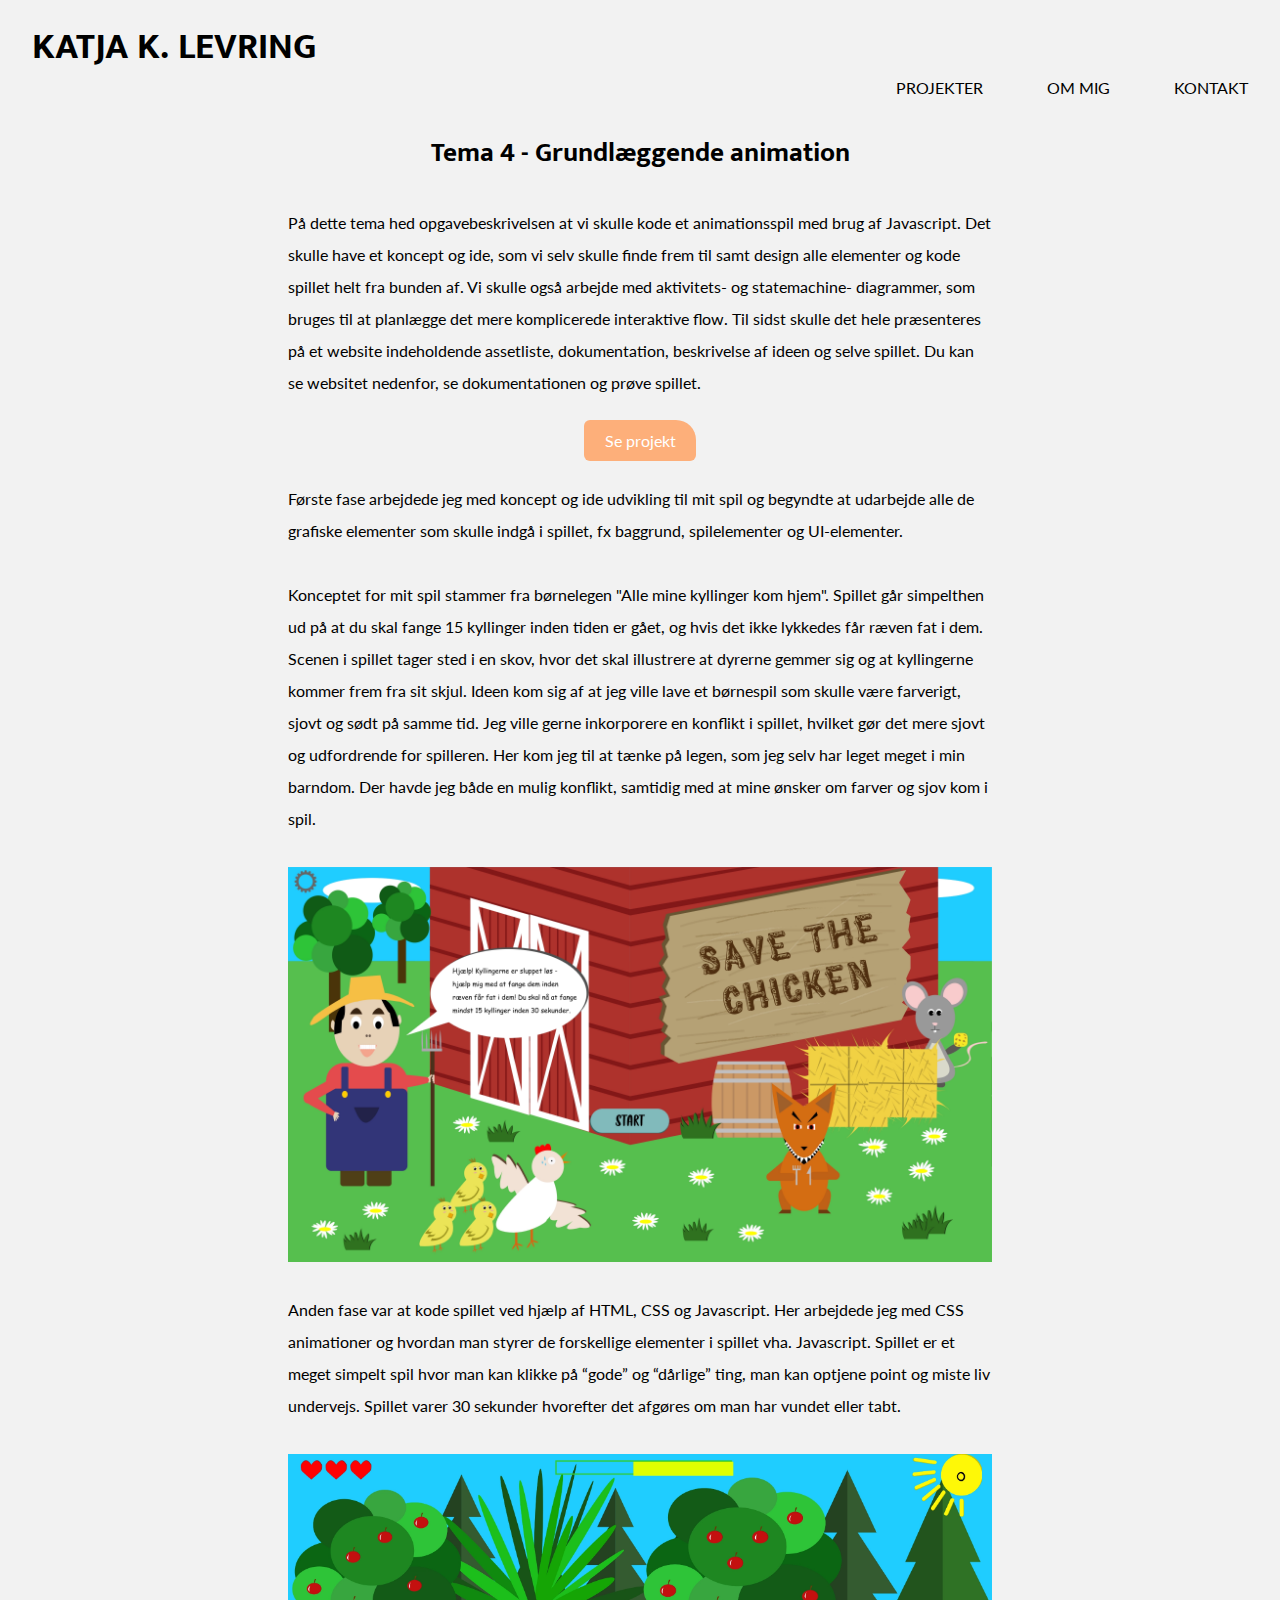
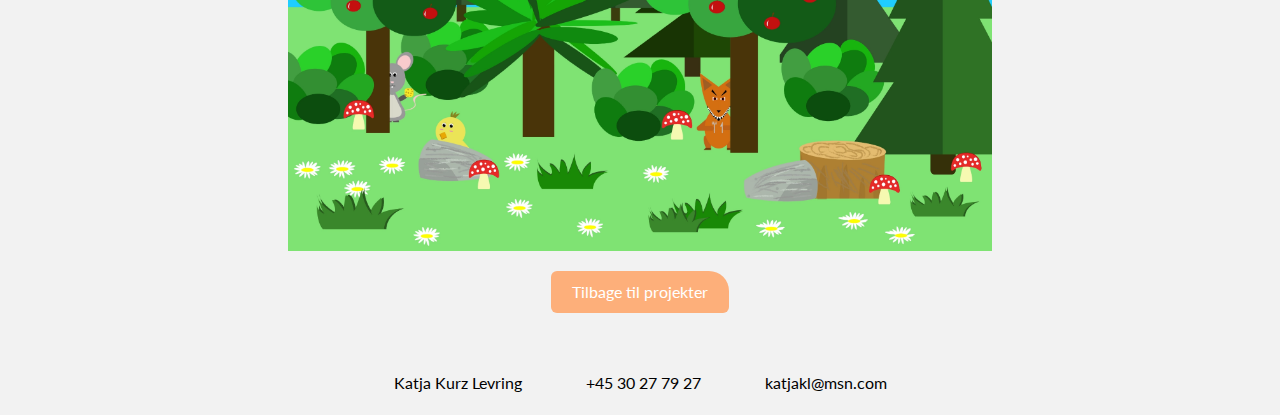
==== commit e66c0890: "fjernet javascript" ====
--- a/animation.html
+++ b/animation.html
@@ -72,8 +72,6 @@
         <p>katjakl@msn.com</p>
   
     </div>
-
-    <script src="javascript/script.js"></script>
-    <script src="javascript/login.js"></script>
+    
 </body>
 </html>
--- a/styles/style.css
+++ b/styles/style.css
@@ -56,6 +56,14 @@
   font-family: var(--paragraph);
 }
 
+.links a:hover {
+  color: var(--accent);
+}
+
+h1 a:hover {
+  color: var(--accent);
+}
+
 h1 a {
   font-size: 1.5rem;
   font-family: var(--h1Text);
@@ -83,6 +91,7 @@
 .web_projekt,
 .ux_prototype,
 .ux_pitch,
+.ux_dokumentation,
 .animation_projekt,
 .indhold_projekt,
 .indhold_pilot,
@@ -99,6 +108,7 @@
 .web_projekt a,
 .ux_prototype a,
 .ux_pitch a,
+.ux_dokumentation a,
 .animation_projekt a,
 .indhold_projekt a,
 .indhold_pilot a,
@@ -114,6 +124,22 @@
   font-size: 0.8rem;
 }
 
+.cv_link a:hover,
+.projekter_link a:hover,
+.om_mig_link a:hover,
+.kontakt_link a:hover,
+.web_projekt a:hover,
+.ux_prototype a:hover,
+.ux_pitch a:hover,
+.ux_dokumentation a:hover,
+.animation_projekt a:hover,
+.indhold_projekt a:hover,
+.indhold_pilot a:hover,
+.undersider_link a:hover,
+.indhold_dokumentation a:hover {
+  color: black;
+}
+
 .links_forside {
   display: flex;
   justify-content: space-evenly;
@@ -283,7 +309,6 @@
 .section_wrapper img {
   padding-inline: 2rem;
 }
-
 /************* OM MIG ****************/
 
 .om_mig_info {
@@ -324,36 +349,14 @@
 
 /************* GRUNDLÆGGEENDE WEB *************/
 
-.styletile_web img,
-.moodboard_web img,
-.favicon_web img {
-  padding-inline: 2rem;
-}
-.moodboard_web1 img,
-.splash_web img,
-.collage_web img {
-  padding-inline: 2rem;
-  padding-top: 2rem;
-}
-/************* GRUNDLÆGGEENDE UX *************/
-
-/************* GRUNDLÆGGEENDE ANIMATION *************/
-
+.styletile_web,
+.moodboard_web,
+.favicon_web,
+.ux_front,
+.ux_moodboard,
+.ux_billedecollage,
 .amination_spilskaerm,
-.animation_spilscene {
-  padding-inline: 2rem;
-}
-
-.animation_intro h1 {
-  padding-inline: 2rem;
-}
-
-.animation_paragraf_text {
-  padding-bottom: 0rem;
-}
-
-/************* GRUNDLÆGGEENDE INDHOLD *************/
-
+.animation_spilscene,
 .indhold_splash,
 .indhold_moodboard,
 .indhold_styletile_gammel,
@@ -362,6 +365,33 @@
 .indhold_video {
   padding-inline: 2rem;
 }
+.moodboard_web1,
+.splash_web,
+.collage_web {
+  padding-inline: 2rem;
+  padding-top: 2rem;
+}
+/************* GRUNDLÆGGEENDE UX *************/
+
+.ux_moodboard {
+  padding-bottom: 2rem;
+}
+
+.ux_sidste_paragraf {
+  padding-top: 2rem;
+}
+
+/************* GRUNDLÆGGEENDE ANIMATION *************/
+
+.animation_intro h1 {
+  padding-inline: 2rem;
+}
+
+.animation_paragraf_text {
+  padding-bottom: 0rem;
+}
+
+/************* GRUNDLÆGGEENDE INDHOLD *************/
 
 .indhold_splash,
 .indhold_styletile_gammel {
@@ -460,6 +490,7 @@
   .web_projekt,
   .ux_prototype,
   .ux_pitch,
+  .ux_dokumentation,
   .animation_projekt,
   .indhold_projekt,
   .indhold_pilot,
@@ -476,6 +507,7 @@
   .web_projekt a,
   .ux_prototype a,
   .ux_pitch a,
+  .ux_dokumentation a,
   .animation_projekt a,
   .indhold_projekt a,
   .indhold_pilot a,
